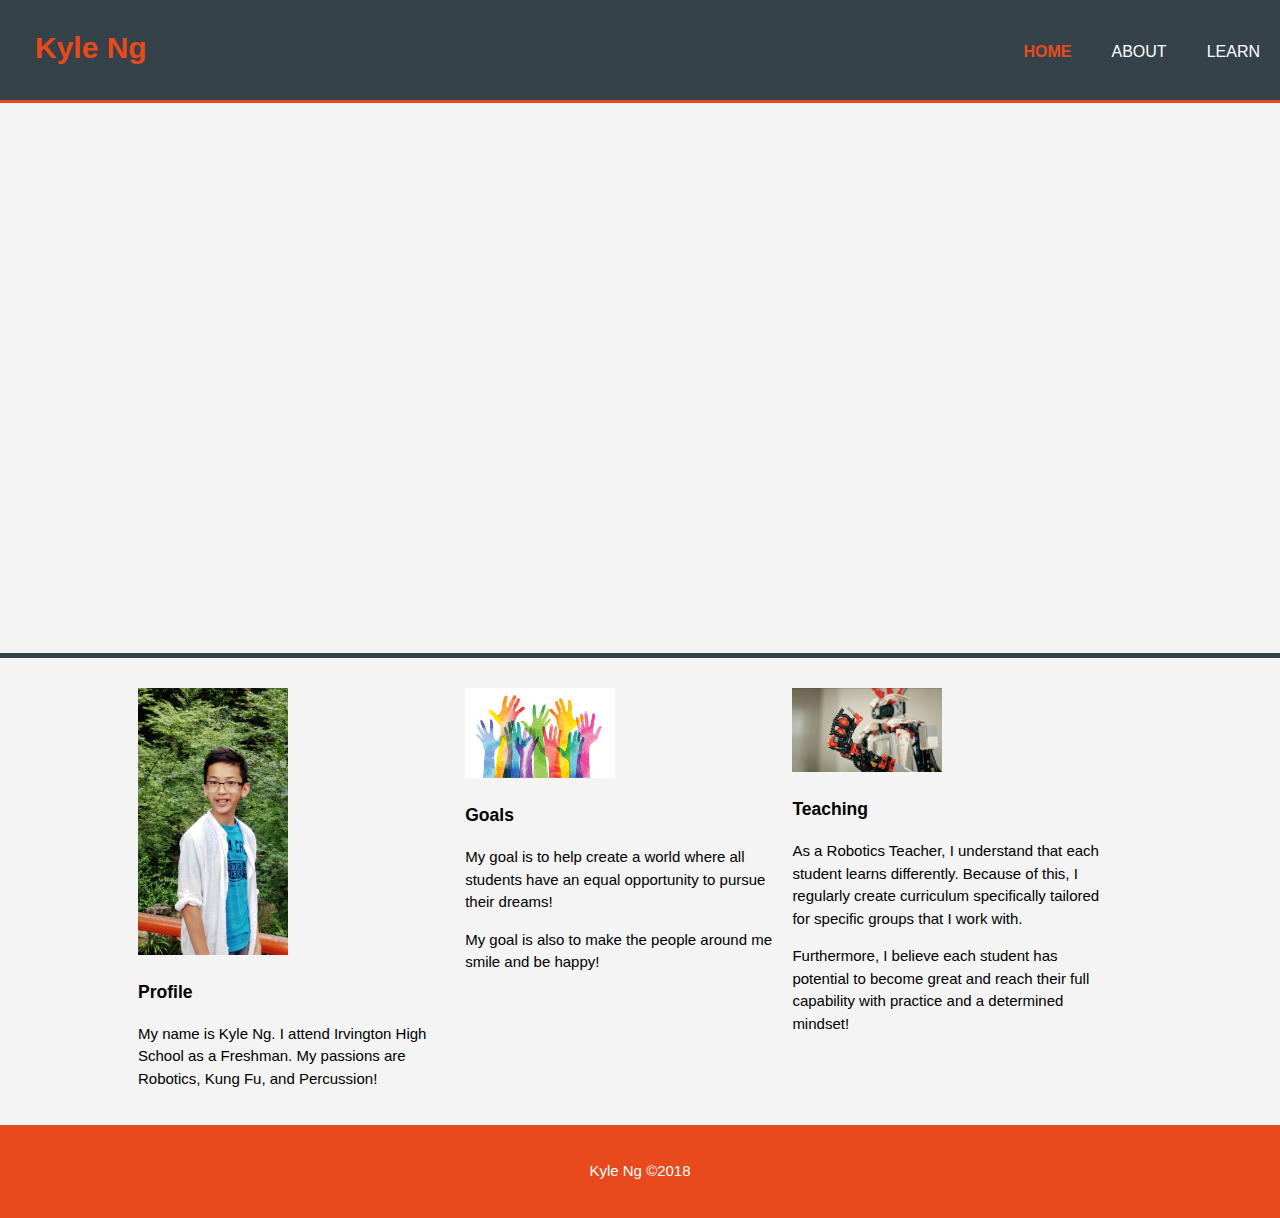
==== index.html @ a2122a12 "Initial commit" ====
<!DOCTYPE html>
<html lang="en" dir="ltr">
  <head>
    <meta charset="utf-8">
    <meta name="viewport" content="width=device-width">
    <meta name="description" content="Kyle Ng Robotics"
    <meta name="keywords" content="robotics, special needs, special needs robotics, kyle ng"
    <meta name="author" content="Kyle Ng">
    <title>Kyle Ng | Welcome!</title>
    <link rel="stylesheet" href="./css/superstyle.css">
  </head>
  <body>
    <header>
      <div class="containter">
          <div id="logo">
            <h1> <span class= "highlight">Kyle Ng</span></h1>
      </div>
      <nav>
        <ul>
          <li class="current"><a href="index.html">Home</a></li>
          <li><a href="about.html">About</a></li>
          <li><a href="service.html">Learn</a></li>
        </ul>
      </nav>
    </header>

    <section id="showcase">
      <!--<div class="container">
        <h1><span class= "highlight">Specially Tailored Robotics Curriculum</h1>
      </div>-->
    </section>


    <!--<section id="newsletter">
        <div class="container">
          <h1>Enter Your Location to Find Available Classes!</h1>
          <form>
            <input type="text" placeholder="Enter Location..."/>
            <button type="submit" class="button_1">Subscribe!</button>
          </form>
        </div>
    </section> -->

    <section id="boxes">
        <div class="container">
          <div class="box">
            <img src="./img/KylePicture.jpg" alt="bulb picture">
            <h3>Profile</h3>
            <p>My name is Kyle Ng. I attend Irvington High School as a Freshman. My passions are Robotics, Kung Fu, and Percussion!</p>
          </div>

          <div class="box">
            <img src="./img/inclusive.jpg" alt="inclusive picture">
            <h3>Goals</h3>
            <p>My goal is to help create a world where all students have an equal opportunity to pursue their dreams!</p>
            <p>My goal is also to make the people around me smile and be happy!</p>
          </div>

          <div class="box">
            <img src="./img/EV3Picture.jpg" alt="WEDO picture">
            <h3>Teaching</h3>
            <p>As a Robotics Teacher, I understand that each student learns differently. Because of this, I regularly create curriculum specifically tailored for specific groups that I work with.</p>
            <p>Furthermore, I believe each student has potential to become great and reach their full capability with practice and a determined mindset!</p>
          </div>
        </div>
    </section>

    <footer>
      <p>Kyle Ng &copy;2018</p>
    </footer>
  </body>
</html>
---- css/superstyle.css ----
body{
/*    font-family: Arial, Helvetica, sans-serif;
    line-height: 1.5;*/
    font: 15px/1.5 Arial, Helvetica, sans-serif;
    padding: 0;
    margin: 0;
    background-color: #f4f4f4
  }

  /*Global*/
  .container{
    width: 80%;
    margin: auto;
    overflow: hidden;
  }

  /*all ul's have no padding*/
  ul{
    padding: 0;
    margin: 0;
  }

  /*makes the subscribe button work*/
  .button_1{
    height: 30px;
    background: #e8491d;
    border: 0;
    padding-left: 20px;
    padding-right: 20px;
    color: #ffffff;
  }

  .dark{
    padding: 15px;
    background: #35424a;
    color: #ffffff;
    margin-top: 10px;
    margin-bottom: 10px;
  }

  /*header itself*/
  header{
    background:#35424a;
    color:#ffffff;
    padding-top: 30px;
    padding-left: 30px;
    min-height: 70px;
    border-bottom: #e8491d 3px solid;
  }

  /*deals with hyperlink*/
    header a{
      color: #ffffff;
      text-decoration: none;
      text-transform: uppercase;
      font-size: 16px;
    }

    /*header list menu into horizontal and undordered bullets*/
    header li{
      float: left;
      display: inline;
      /*top right bottom left,*/
      padding: 0 20px 0 20px;
    }

    /*moving the header objects to the right*/
    header #symbol{
      float: left;
    }
    header #logo{
      float: left;
    }

    header #logo h1{
      margin: -5px;
      padding-left: 10px;
    }

    header nav{
      float: right;
      margin-top: 10px;
    }

    header .highlight, header .current a{ /*this is where the word innov8rz go*/
      font-weight: bold;
      color: #e8491d; /*change color soon!*/
    }

    header a:hover{
      color:#cccccc;
      font-weight: bold;
    }

    /*showcase aka the big picture*/
    #showcase{
      min-height:  550px;
      background: url("../img/innov8rzWEDOpicture.jpg") no-repeat -80px -280px;
      text-align: center;
      color: #ffffff;
      border-bottom: #35424a 5px solid;
    }
    /*change font and size*/
    #showcase h1{
      margin-top: 5px;
      font-size: 50px;
      margin-bottom: 10px;
    }

    #showcase p{
      font-size: 20px;
    }

    /*now for the newsletter*/
    #newsletter{
      padding: 15px;/*padding all around*/
      color: #ffffff;
      background: #15424a
    }

    #newsletter h1{
      float: left;
    }

    #newsletter form{
      float: right;
      margin-top: 15px;
    }

    /*making the subscribe email button aka newsletter*/
    #newsletter input[type= "text"]{
      padding: 4px;
      height: 25px;
      width: 250px;
    }

    /*boxex*/
    #boxes{
      margin-top: 20px;
    }

    #boxes .box{
      float: left;
      text-align: left;
      width: 30%;
      padding: 10px;
    }

    #boxes .box img{
      width: 150px;
    }

    /*sidebar*/
    aside#sidebars{
      float: right;
      width: 30%;
      margin-top: 20px;
    }

    /*quote bar*/
    aside#sidebars .quote input, aside#sidebars .quote textarea{
      width: 90%;
      padding: 5px;
    }

    /*main-col*/
    article#main-col{
      float: left;
      width: 65%;
    }

    /*Services*/
    ul#services li{
      list-style: none;
      padding: 20px;
      border: #cccccc solid 1px;
      margin-bottom: 5px;
      background: #e6e6e6;
    }

    /*footer*/
    footer{
      padding: 20px;
      margin-top: 10px;
      color: #ffffff;
      background-color: #e8491d;
      text-align: center;
    }

    /*media quaries, only affected when screen is at 768 or less*/
    @media(max-width: 1020px){
      /*body{
        display:none;
      } It's a self distruct*/

      /*we want to get rid of floats because we want them stacked on top of each other*/
      header #logo,
      header #symbol,
      header nav,
      header nav li,
      #newsletter h1,
      #newsletter form,
      #boxes .box,
      article#main-col,
      aside#sidebars{
        float: none;
        text-align: center;
        width: 100%;
      }

      header{
        padding-bottom: 20px;
      }

      #showcase h1{
        margin-top: 15px;
      }

      #showcase{
        background-position:  -260px -380px;
      }

      #newsletter button, .quote button{
        display: block;
        width: 100%
      }

      #newsletter form input[type="email"], .quote input, .quote textarea{
        width: 100%;
        margin-bottom: 5px;
      }
    }
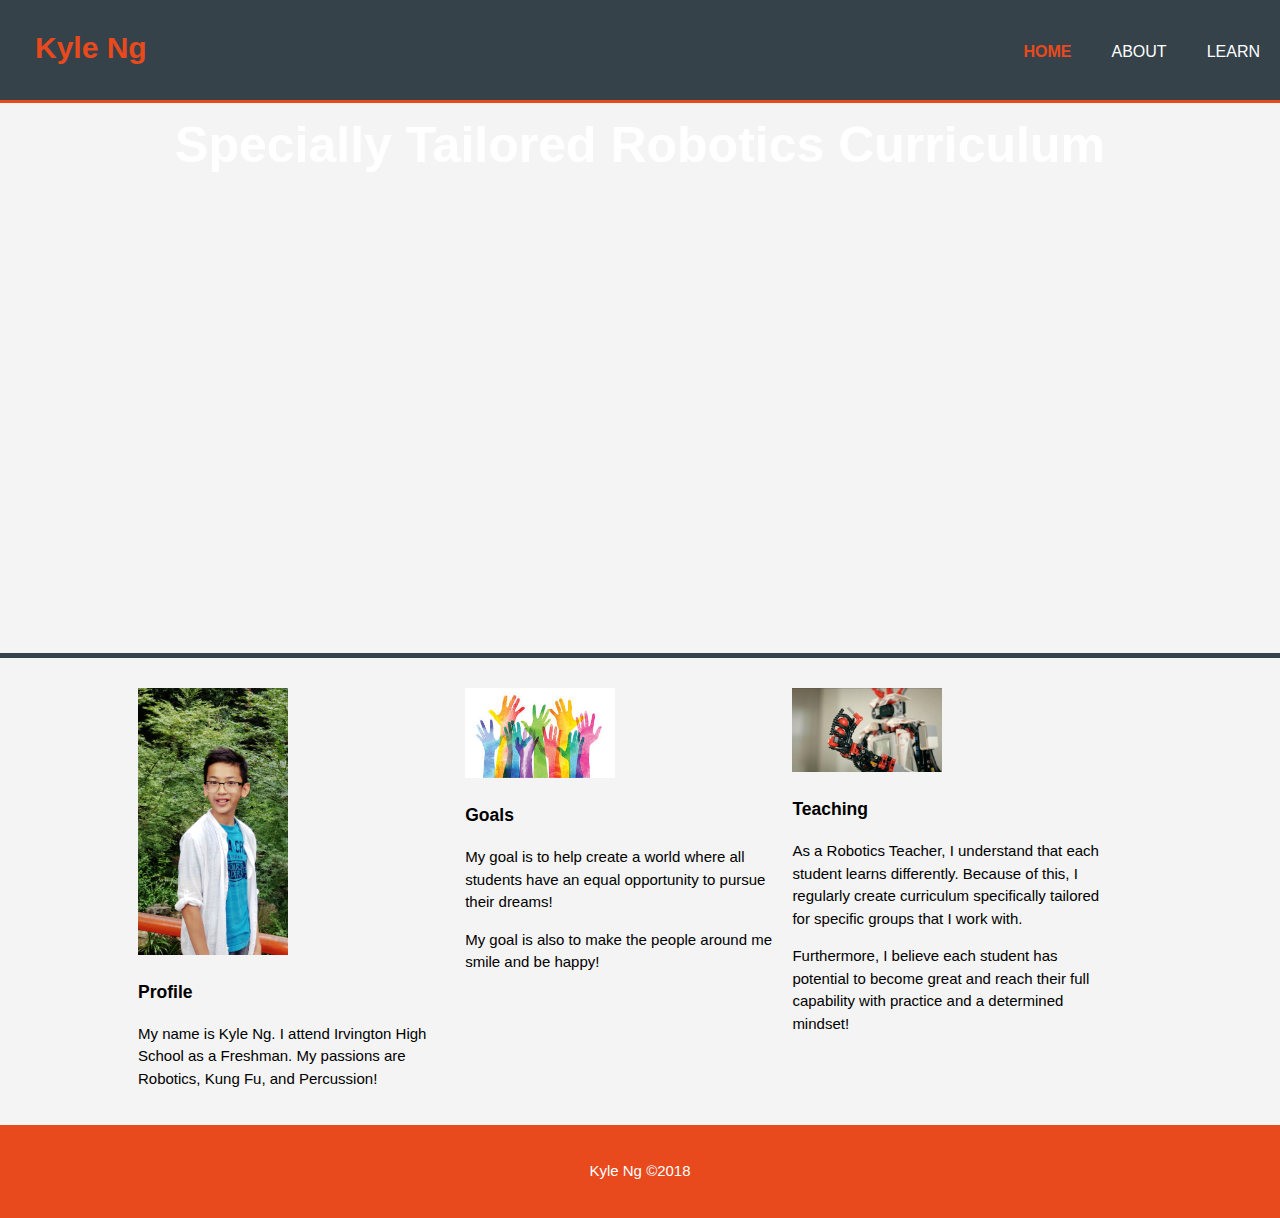
==== commit cb730871: "Fixing picture, added back the text in showcase" ====
--- a/index.html
+++ b/index.html
@@ -25,9 +25,9 @@
     </header>
 
     <section id="showcase">
-      <!--<div class="container">
+      <div class="container">
         <h1><span class= "highlight">Specially Tailored Robotics Curriculum</h1>
-      </div>-->
+      </div>
     </section>
 
 
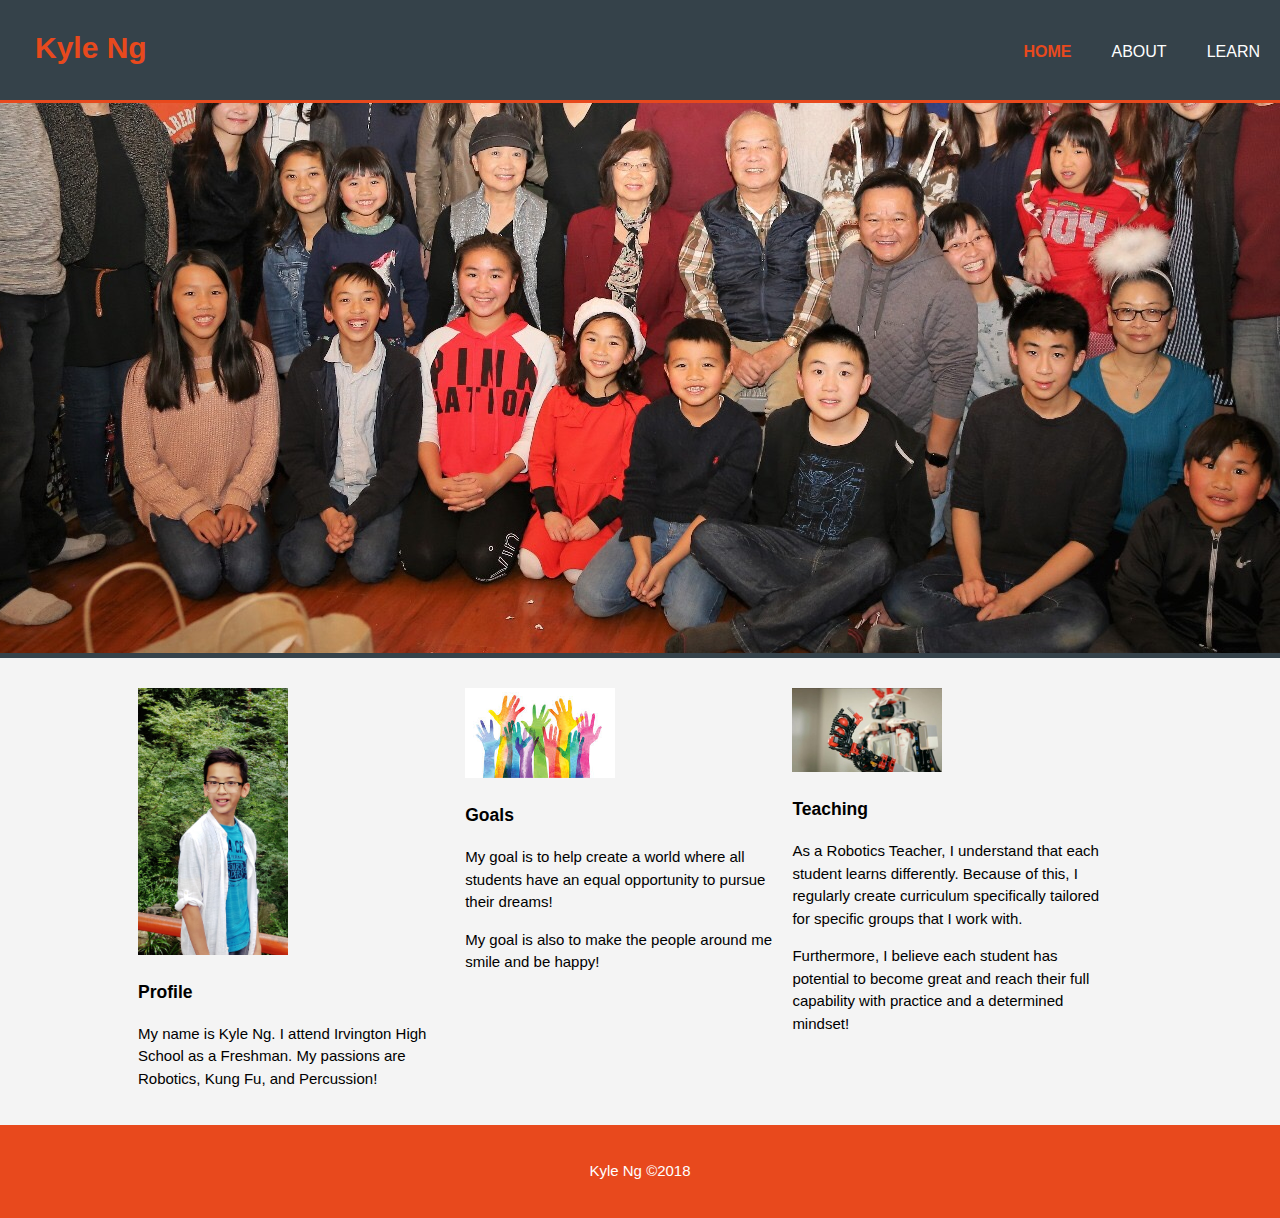
==== commit 0b5f01af: "Changed the picture to check" ====
--- a/index.html
+++ b/index.html
@@ -26,7 +26,7 @@
 
     <section id="showcase">
       <div class="container">
-        <h1><span class= "highlight">Specially Tailored Robotics Curriculum</h1>
+      <!--  <h1><span class= "highlight">Specially Tailored Robotics Curriculum</h1> -->
       </div>
     </section>
 
--- a/css/superstyle.css
+++ b/css/superstyle.css
@@ -95,7 +95,7 @@
     /*showcase aka the big picture*/
     #showcase{
       min-height:  550px;
-      background: url("../img/innov8rzWEDOpicture.jpg") no-repeat -80px -280px;
+      background: url("../img/Family.jpg") no-repeat -80px -280px;
       text-align: center;
       color: #ffffff;
       border-bottom: #35424a 5px solid;
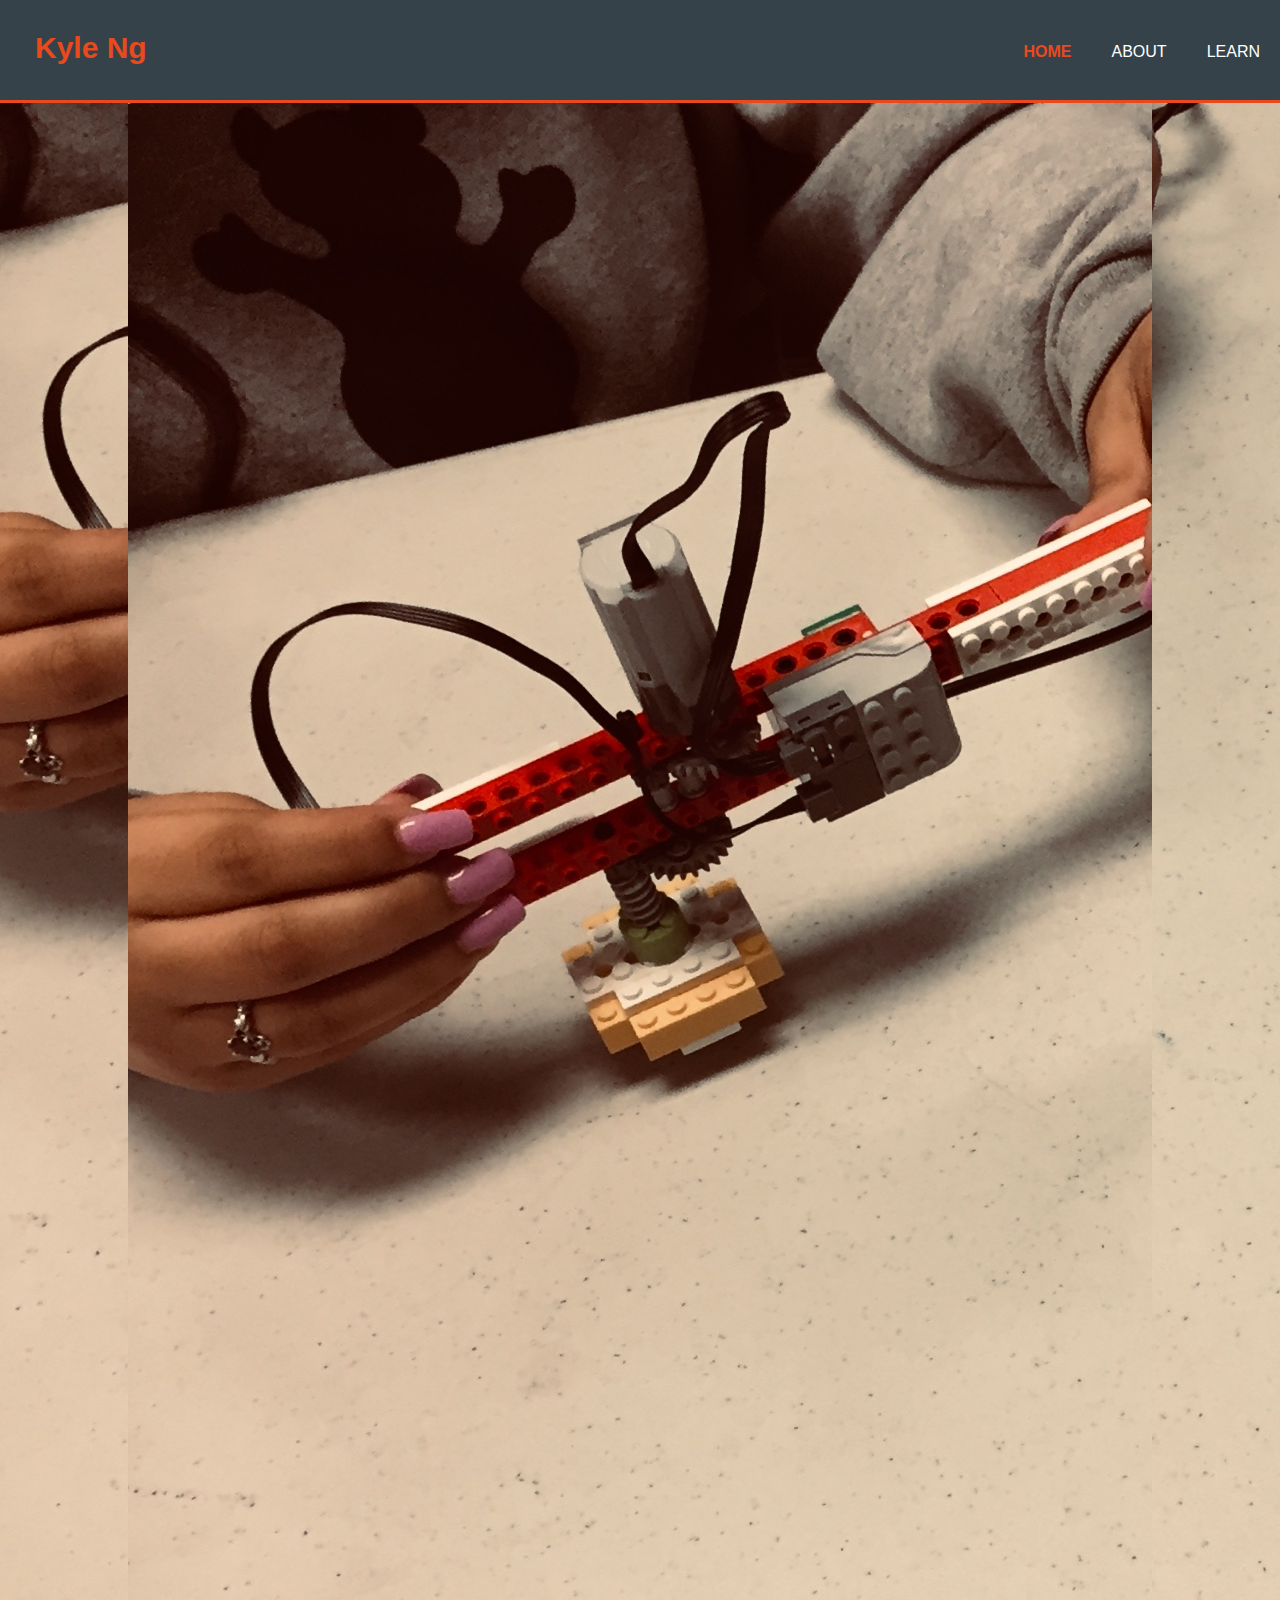
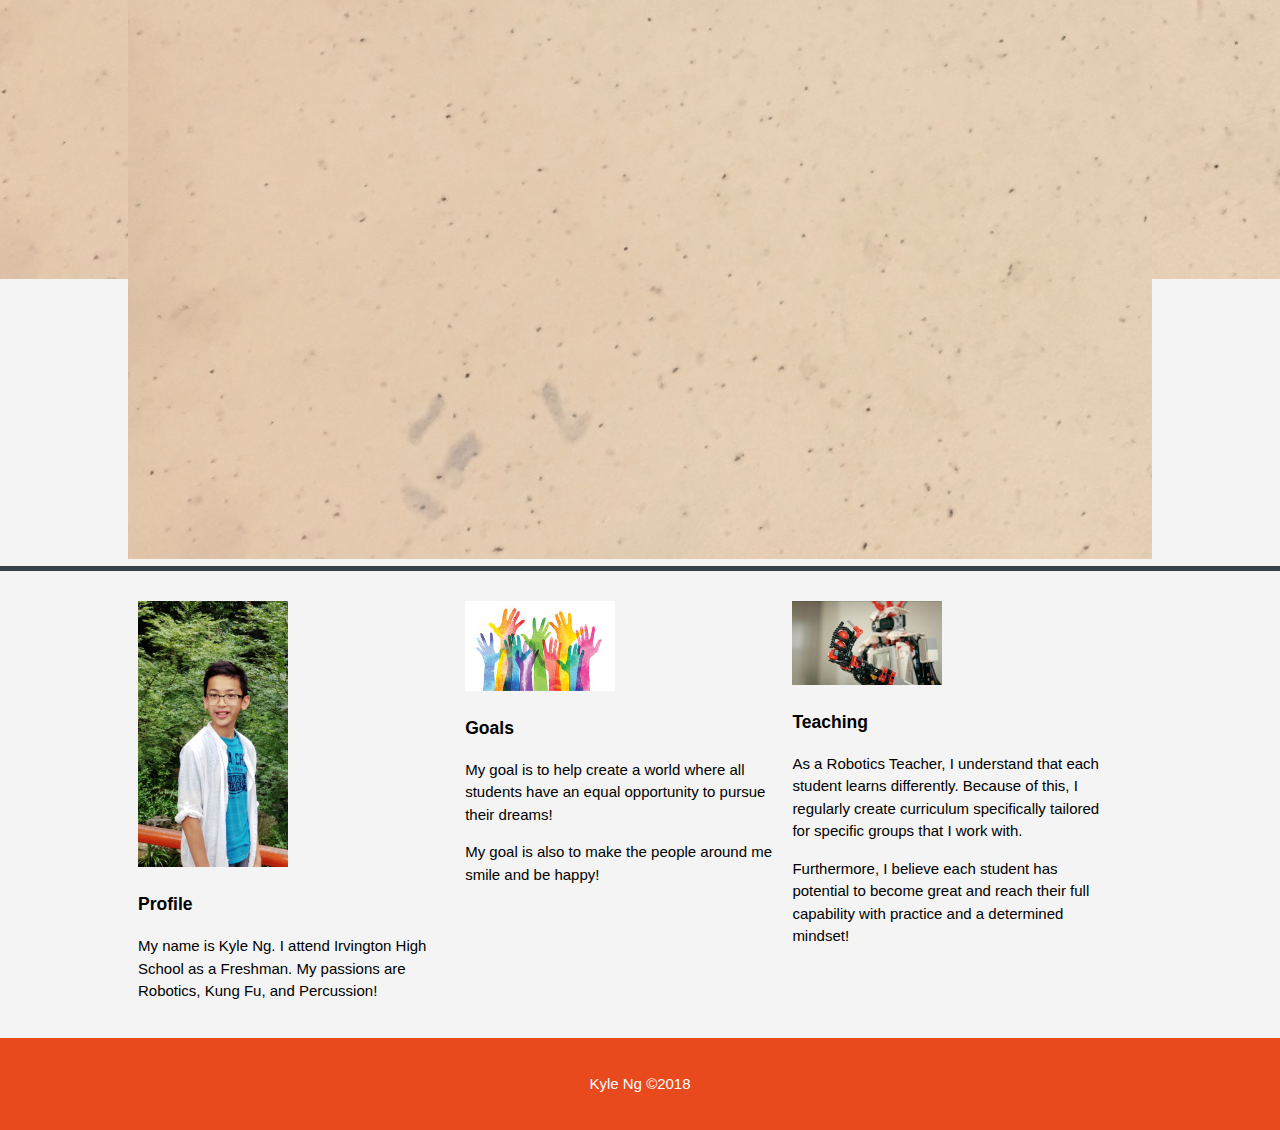
==== commit 594612bb: "Update index.html" ====
--- a/index.html
+++ b/index.html
@@ -26,6 +26,7 @@
 
     <section id="showcase">
       <div class="container">
+        <img src="./img/Innov8rzWEDOpicture.jpg" alt="WEDO picture">
       <!--  <h1><span class= "highlight">Specially Tailored Robotics Curriculum</h1> -->
       </div>
     </section>
--- a/css/superstyle.css
+++ b/css/superstyle.css
@@ -95,7 +95,7 @@
     /*showcase aka the big picture*/
     #showcase{
       min-height:  550px;
-      background: url("../img/Family.jpg") no-repeat -80px -280px;
+      background: url("../img/Innov8rzWEDOpicture.jpg") no-repeat -80px -280px;
       text-align: center;
       color: #ffffff;
       border-bottom: #35424a 5px solid;
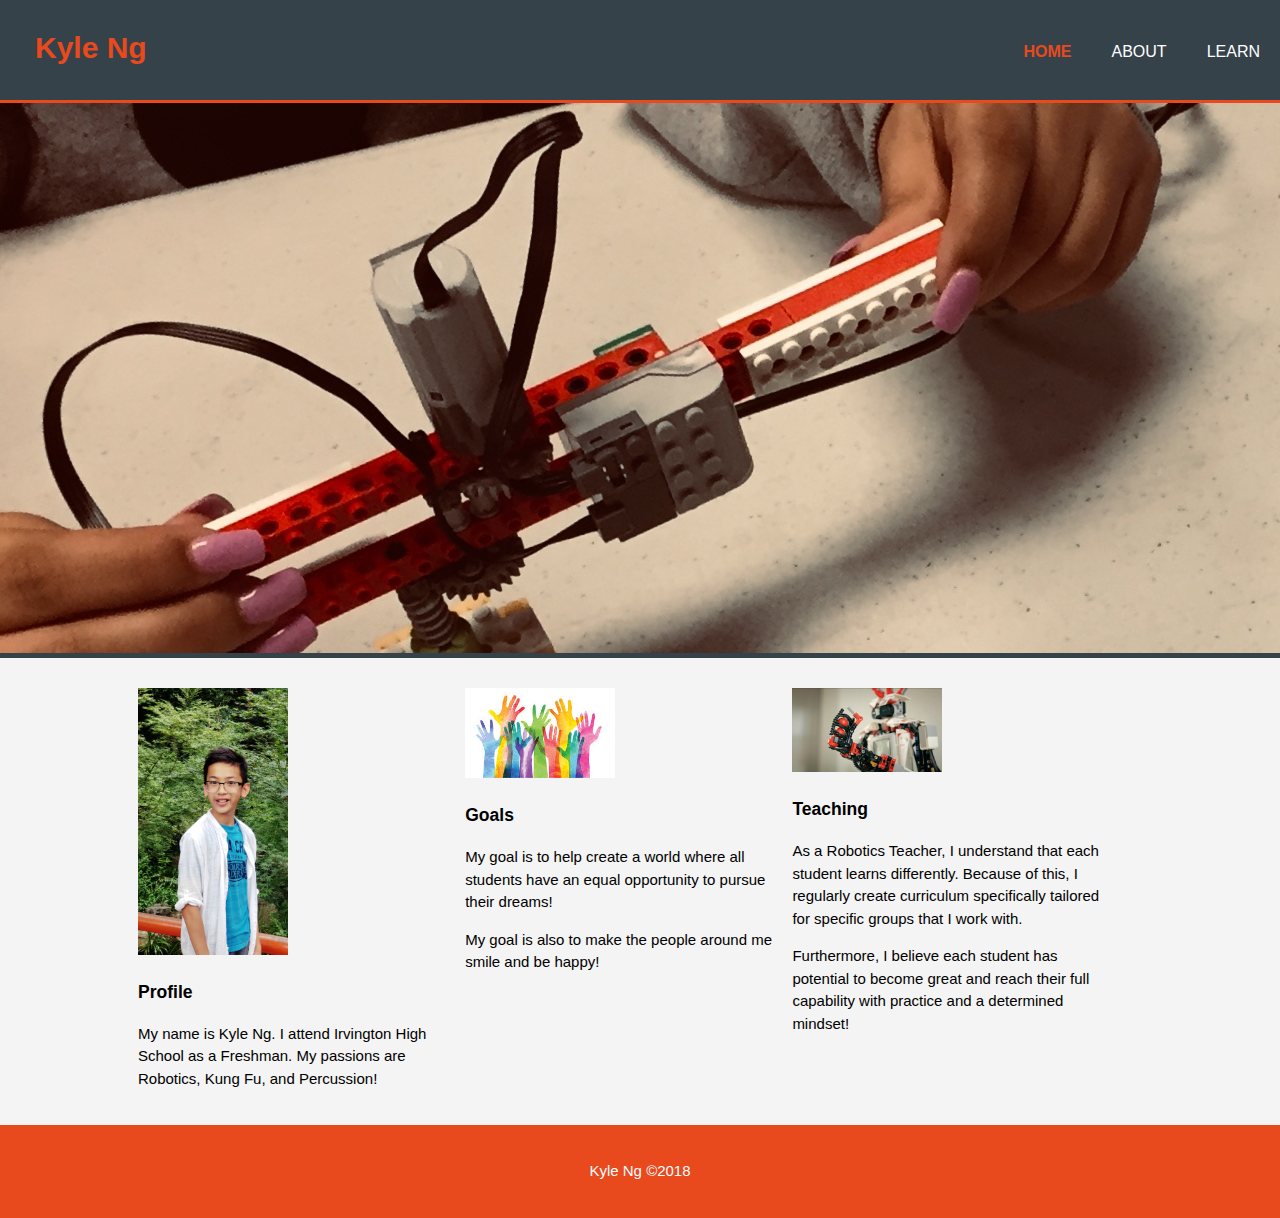
==== commit 649cfe78: "Update index.html" ====
--- a/index.html
+++ b/index.html
@@ -26,7 +26,6 @@
 
     <section id="showcase">
       <div class="container">
-        <img src="./img/Innov8rzWEDOpicture.jpg" alt="WEDO picture">
       <!--  <h1><span class= "highlight">Specially Tailored Robotics Curriculum</h1> -->
       </div>
     </section>
